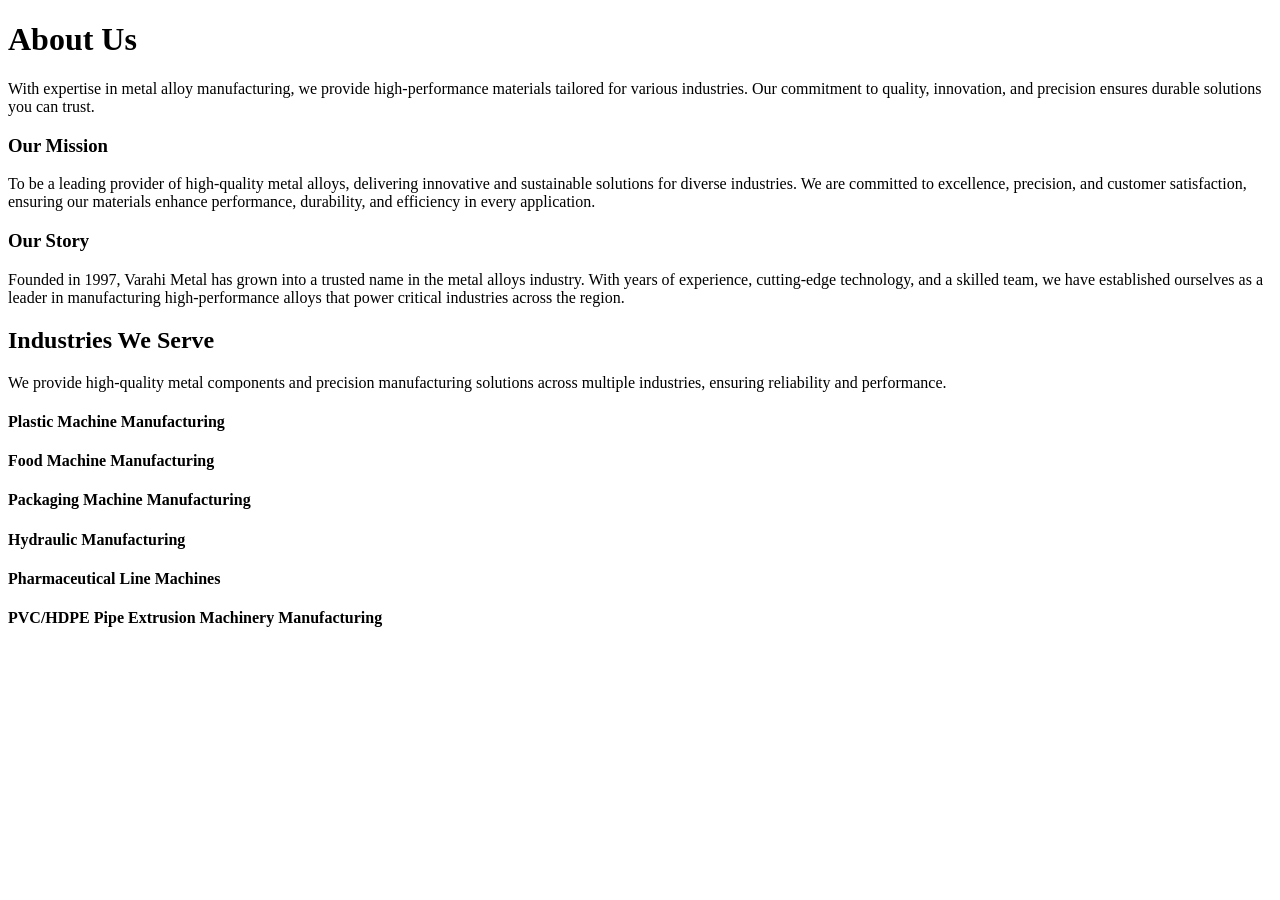
==== about.html @ 5c83fd7f "update some of the changes: - remove view detail icon form products - update images & remove extra p" ====
<!DOCTYPE html>
<html lang="en">
  <head>
    <title>About Us | Varahi Metal</title>
    <meta charset="utf-8" />
    <meta
      name="viewport"
      content="width=device-width, initial-scale=1, shrink-to-fit=no"
    />

    <link
      href="https://fonts.googleapis.com/css?family=Montserrat:400,700|Oxygen:400,700"
      rel="stylesheet"
    />
    <link rel="stylesheet" href="css/bootstrap.css" />
    <link rel="stylesheet" href="css/animate.css" />
    <link rel="stylesheet" href="css/owl.carousel.min.css" />
    <link rel="stylesheet" href="css/jquery.fancybox.min.css" />

    <link rel="stylesheet" href="fonts/ionicons/css/ionicons.min.css" />
    <link rel="stylesheet" href="fonts/fontawesome/css/font-awesome.min.css" />

    <!-- Theme Style -->
    <link rel="stylesheet" href="css/style.css" />
    <link rel="stylesheet" href="css/custom.css" />
  </head>
  <body>
    <div id="header-placeholder"></div>

    <div class="top-shadow"></div>

    <div class="inner-page">
      <div
        class="slider-item"
        style="background-image: url('images/industrial_hero_3.jpg')"
      >
        <div class="container">
          <div
            class="row slider-text align-items-center justify-content-center"
          >
            <div class="col-md-8 text-center col-sm-12 element-animate pt-5">
              <h1 class="pt-5"><span>About Us</span></h1>
              <p class="mb-5 w-75">
                With expertise in metal alloy manufacturing, we provide
                high-performance materials tailored for various industries. Our
                commitment to quality, innovation, and precision ensures durable
                solutions you can trust.
              </p>
            </div>
          </div>
        </div>
      </div>
    </div>

    <section class="section">
      <div class="half d-lg-flex d-block">
        <div
          class="image element-animate"
          data-animate-effect="fadeIn"
          style="background-image: url('images/industrial_hero_1.jpg')"
        ></div>
        <div class="text text-center element-animate">
          <h3 class="mb-4">Our Mission</h3>
          <p class="mb-5">
            To be a leading provider of high-quality metal alloys, delivering
            innovative and sustainable solutions for diverse industries. We are
            committed to excellence, precision, and customer satisfaction,
            ensuring our materials enhance performance, durability, and
            efficiency in every application.
          </p>
        </div>
      </div>

      <div class="half d-lg-flex d-block">
        <div
          class="image order-2 element-animate"
          data-animate-effect="fadeIn"
          style="background-image: url('images/industrial_hero_2.jpg')"
        ></div>
        <div class="text text-center element-animate">
          <h3 class="mb-4">Our Story</h3>
          <p class="mb-5">
            Founded in 1997, Varahi Metal has grown into a trusted name in the
            metal alloys industry. With years of experience, cutting-edge
            technology, and a skilled team, we have established ourselves as a
            leader in manufacturing high-performance alloys that power critical
            industries across the region.
          </p>
        </div>
      </div>
    </section>

    <section class="section bg-light">
      <div class="container text-center">
        <div class="row justify-content-center mb-5 element-animate">
          <div class="col-md-8 text-center">
            <h2 class="heading mb-4">Industries We Serve</h2>
            <p class="mb-5 lead">
              We provide high-quality metal components and precision
              manufacturing solutions across multiple industries, ensuring
              reliability and performance.
            </p>
          </div>
        </div>
        <div class="row">
          <div class="col-md-4 mb-4 industry-card scaling-image">
            <div class="frame p-4 shadow-sm rounded bg-white h-100">
              <i class="ion-ios-cog display-4 text-primary"></i>
              <h4 class="mt-3">Plastic Machine Manufacturing</h4>
            </div>
          </div>
          <div class="col-md-4 mb-4 industry-card scaling-image">
            <div class="frame p-4 shadow-sm rounded bg-white h-100">
              <i class="ion-android-restaurant display-4 text-primary"></i>
              <h4 class="mt-3">Food Machine Manufacturing</h4>
            </div>
          </div>
          <div class="col-md-4 mb-4 industry-card scaling-image">
            <div class="frame p-4 shadow-sm rounded bg-white h-100">
              <i class="ion-archive display-4 text-primary"></i>
              <h4 class="mt-3">Packaging Machine Manufacturing</h4>
            </div>
          </div>
          <div class="col-md-4 mb-4 industry-card scaling-image">
            <div class="frame p-4 shadow-sm rounded bg-white h-100">
              <i class="ion-android-settings display-4 text-primary"></i>
              <h4 class="mt-3">Hydraulic Manufacturing</h4>
            </div>
          </div>
          <div class="col-md-4 mb-4 industry-card scaling-image">
            <div class="frame p-4 shadow-sm rounded bg-white h-100">
              <i class="ion-ios-medkit display-4 text-primary"></i>
              <h4 class="mt-3">Pharmaceutical Line Machines</h4>
            </div>
          </div>
          <div class="col-md-4 mb-4 industry-card scaling-image">
            <div class="frame p-4 shadow-sm rounded bg-white h-100">
              <i class="ion-ios-color-filter display-4 text-primary"></i>
              <h4 class="mt-3">
                PVC/HDPE Pipe Extrusion Machinery Manufacturing
              </h4>
            </div>
          </div>
        </div>
      </div>
    </section>

    <div id="footer-placeholder"></div>

    <!-- <div id="loader-placeholder"></div> -->

    <script src="js/jquery-3.2.1.min.js"></script>
    <script src="js/popper.min.js"></script>
    <script src="js/bootstrap.min.js"></script>
    <script src="js/owl.carousel.min.js"></script>
    <script src="js/jquery.waypoints.min.js"></script>
    <script src="js/jquery.fancybox.min.js"></script>
    <script src="js/main.js"></script>
  </body>
</html>
---- css/custom.css ----
.logo svg {
  /* height: 150px; */
  width: 150px;
}

.client-logo {
  height: 60px;
  transition: transform 0.3s ease-in-out;
}

.client-logo:hover {
  transform: scale(1.1);
}

.iframe-container {
  position: relative;
  width: 100%;
  padding-top: 56.25%; /* Aspect ratio 16:9 (height/width = 9/16 = 56.25%) */
  height: 0;
  overflow: hidden;
}

.iframe-container iframe {
  position: absolute;
  top: 0;
  left: 0;
  width: 100%;
  height: 100%;
}

.product-box {
  position: relative;
}
.product-box img {
  width: 100%;
  height: 300px;
  object-fit: cover;
}

.client-section {
  gap: 1rem;
}

/* if carousel scroll not working in mobile*/

/* .owl-carousel .owl-stage,
.owl-carousel.owl-drag .owl-item {
  -ms-touch-action: auto;
  touch-action: auto;
} */

@media (max-width: 576px) {
  .client-logo {
    height: 50px;
  }

  .text-center .w-75 {
    width: 100% !important;
  }
}

@media (max-width: 768px) {
  .d-flex.flex-wrap {
    flex-direction: column;
    align-items: center;
  }
}

.feature-video-bg video {
  position: absolute;
  top: 50%;
  left: 50%;
  min-width: 100%;
  min-height: 100%;
  width: auto;
  height: auto;
  z-index: 0;
  -ms-transform: translateX(-50%) translateY(-50%);
  -moz-transform: translateX(-50%) translateY(-50%);
  -webkit-transform: translateX(-50%) translateY(-50%);
  transform: translateX(-50%) translateY(-50%);
}
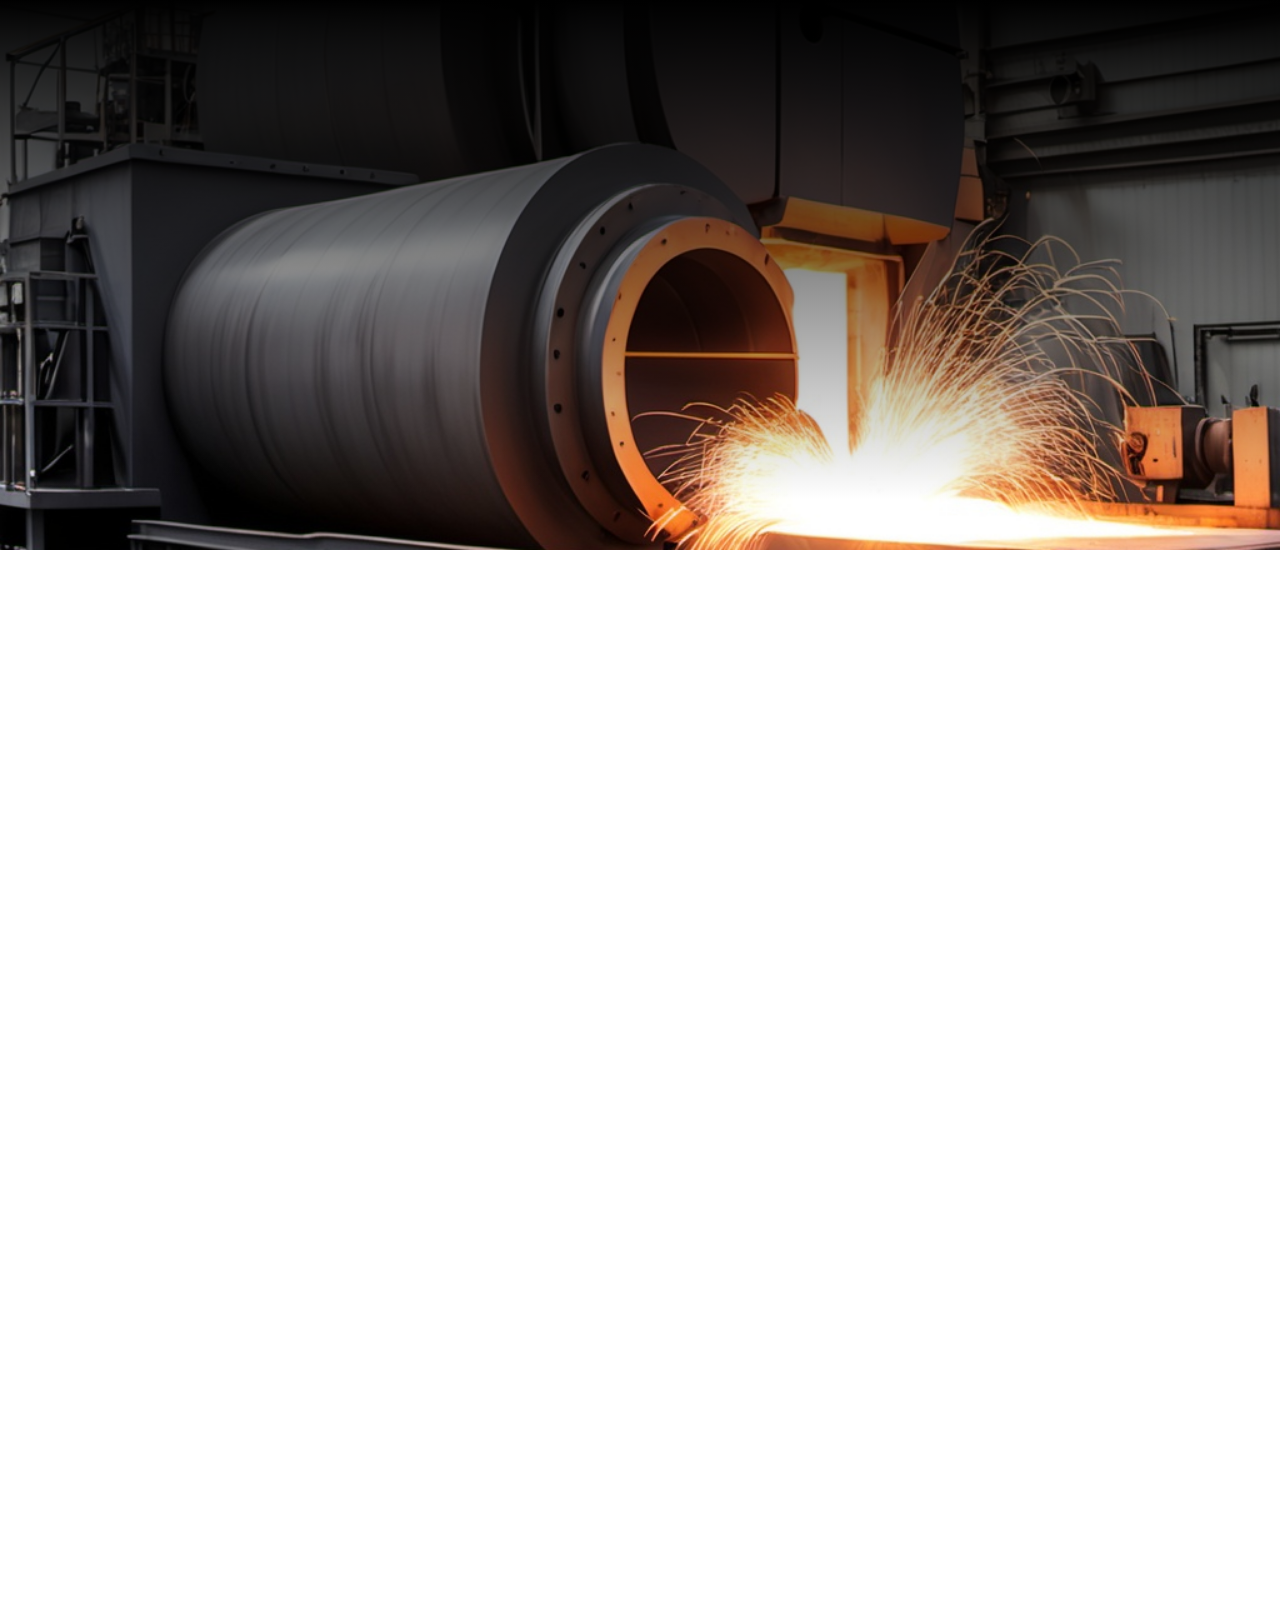
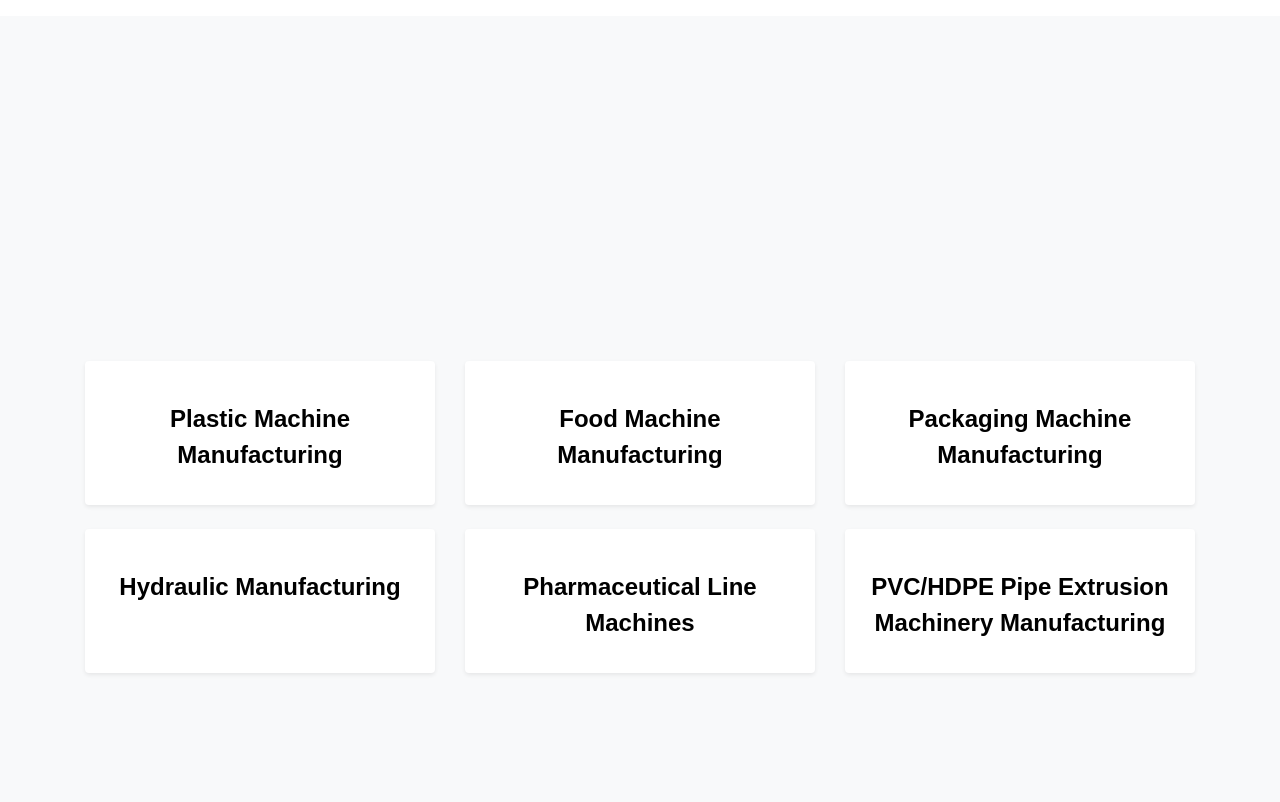
==== commit 22e1e306: "- removed extra images - changed the bg poster images of all the pages. - removed extra pages" ====
--- a/about.html
+++ b/about.html
@@ -27,12 +27,10 @@
   <body>
     <div id="header-placeholder"></div>
 
-    <div class="top-shadow"></div>
-
     <div class="inner-page">
       <div
         class="slider-item"
-        style="background-image: url('images/industrial_hero_3.jpg')"
+        style="background-image: url('images/home-slider-image_7.jpg')"
       >
         <div class="container">
           <div
--- a/css/custom.css
+++ b/css/custom.css
@@ -66,7 +66,7 @@
   }
 }
 
-.feature-video-bg video {
+/* .feature-video-bg video {
   position: absolute;
   top: 50%;
   left: 50%;
@@ -79,4 +79,23 @@
   -moz-transform: translateX(-50%) translateY(-50%);
   -webkit-transform: translateX(-50%) translateY(-50%);
   transform: translateX(-50%) translateY(-50%);
+} */
+
+.feature-video-bg video {
+  position: absolute;
+  top: 50%;
+  left: 50%;
+  width: 100%;
+  height: 100%;
+  z-index: 0;
+  object-fit: cover; /* Ensures the video covers the container */
+  transform: translate(-50%, -50%);
 }
+
+@media (max-width: 991.98px) {
+  .feature-video-bg {
+    height: 400px !important;
+    display: block;
+    margin-bottom: 30px;
+  }
+}
